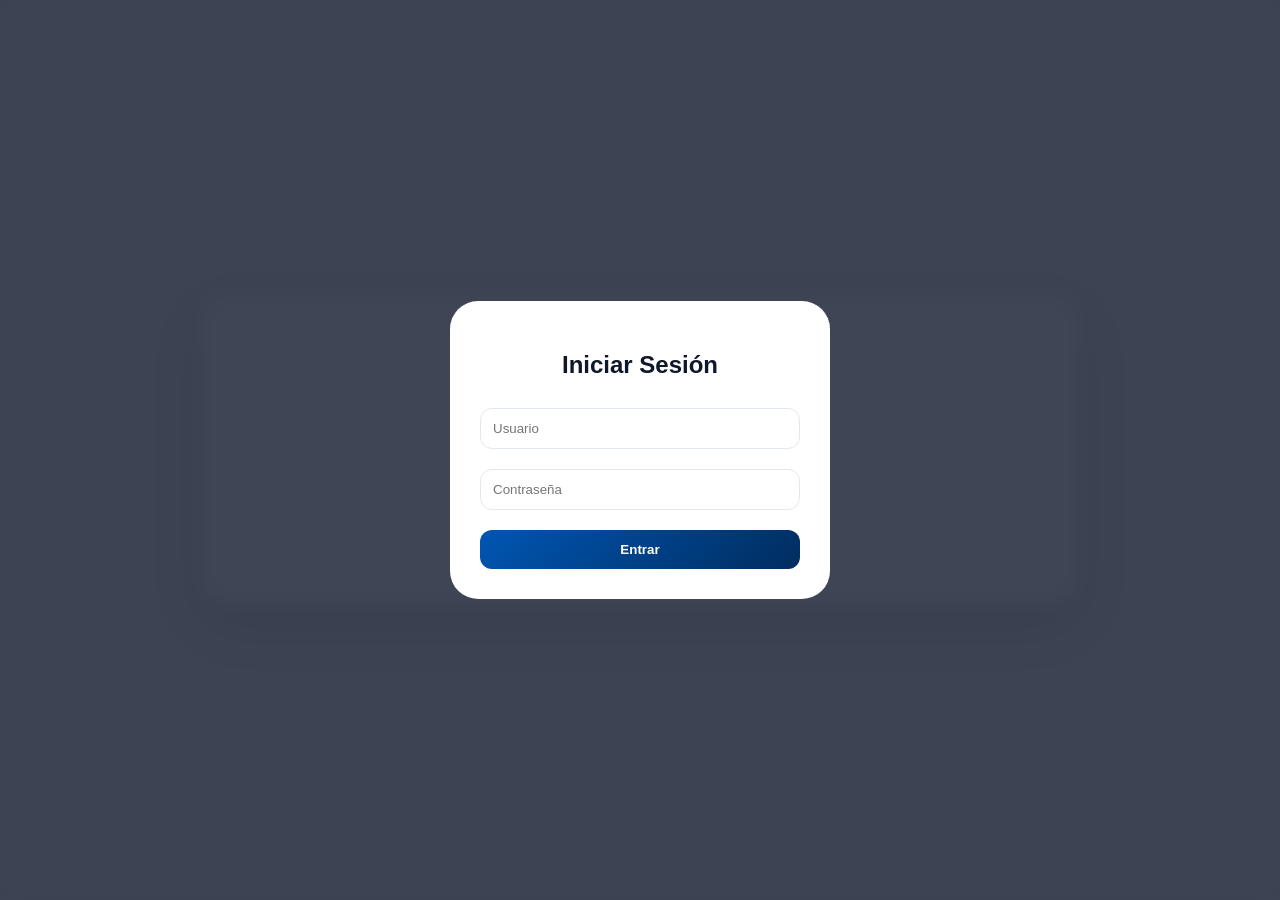
==== index.html @ 355faa09 "aa" ====
<!DOCTYPE html>
<html lang="es">
<head>
    <meta charset="UTF-8">
    <meta name="viewport" content="width=device-width, initial-scale=1.0">
    <title>Inicio | TECNO TOOL</title>
    <link rel="icon" type="image/png" href="TECNO-TOOL-icon.png">
    <style>
        :root {
            --tecno-blue: #0056b3;
            --tecno-gradient: linear-gradient(135deg, #0056b3 0%, #002d5f 100%);
            --tecno-dark: #0f172a;
            --bg-body: #edf2f7;
            --white: #ffffff;
            --transition: all 0.3s cubic-bezier(0.4, 0, 0.2, 1);
        }

        body {
            margin: 0; padding: 0;
            font-family: 'Inter', sans-serif;
            background: var(--bg-body);
            display: flex; justify-content: center; align-items: center;
            min-height: 100vh; color: var(--tecno-dark);
            overflow-x: hidden;
        }

        /* --- Badge de Usuario (Esquina Superior Derecha) --- */
        .user-badge {
            position: fixed; top: 20px; right: 20px;
            background: var(--white);
            padding: 10px 20px; border-radius: 50px;
            box-shadow: 0 4px 15px rgba(0,0,0,0.1);
            display: none; /* Oculto hasta que inicie sesión */
            align-items: center; gap: 10px;
            cursor: pointer; z-index: 1000;
            border: 1px solid #e2e8f0;
            transition: var(--transition);
        }
        .user-badge:hover { transform: scale(1.05); }
        .dev-tag {
            background: #ef4444; color: white;
            font-size: 10px; padding: 2px 8px;
            border-radius: 10px; font-weight: bold;
        }

        /* --- Contenedor Principal --- */
        .main-card {
            width: 90%; max-width: 800px;
            background: rgba(255, 255, 255, 0.8);
            backdrop-filter: blur(12px);
            border-radius: 32px; padding: 40px;
            box-shadow: 0 20px 50px rgba(0,0,0,0.1);
            text-align: center;
        }

        .logo-container {
            width: 100px; height: 100px; margin: 0 auto 15px;
            background: var(--white); border-radius: 20px;
            display: flex; align-items: center; justify-content: center;
            box-shadow: 0 10px 20px rgba(0,0,0,0.05);
        }
        .logo-img { width: 70px; height: auto; }

        h1 { 
            font-size: 28px; font-weight: 800; margin-bottom: 35px;
            background: var(--tecno-gradient);
            -webkit-background-clip: text; -webkit-text-fill-color: transparent;
        }

        /* --- Grid de Botones --- */
        .menu-grid {
            display: grid; gap: 20px;
            grid-template-columns: repeat(2, 1fr);
        }
        @media (min-width: 768px) { .menu-grid { grid-template-columns: repeat(3, 1fr); } }

        .btn-nav {
            background: var(--white); border: 1px solid #e2e8f0;
            border-radius: 24px; padding: 20px;
            text-decoration: none; color: var(--tecno-dark);
            display: flex; flex-direction: column; align-items: center;
            transition: var(--transition); font-weight: 600;
        }
        .btn-nav:hover {
            transform: translateY(-5px); border-color: var(--tecno-blue);
            box-shadow: 0 10px 20px rgba(0, 86, 179, 0.1);
        }
        .btn-nav img { width: 40px; height: 40px; margin-bottom: 12px; }
        .btn-nav i { font-size: 35px; margin-bottom: 12px; font-style: normal; }

        .accent { border: 1px solid var(--tecno-blue); background: #f0f7ff; }
        .on-work { border: 2px dashed #cbd5e1; color: #94a3b8; cursor: default; }

        /* --- Modales (CORREGIDO: Ocultos por defecto) --- */
        .modal-overlay {
            position: fixed; top: 0; left: 0; width: 100%; height: 100%;
            background: rgba(15, 23, 42, 0.8); backdrop-filter: blur(8px);
            display: none; /* <--- IMPORTANTE */
            justify-content: center; align-items: center; z-index: 9999;
        }
        .modal-content {
            background: var(--white); padding: 30px; border-radius: 28px;
            width: 320px; text-align: center;
        }

        input {
            width: 100%; padding: 12px; margin: 10px 0;
            border-radius: 12px; border: 1px solid #e2e8f0;
            box-sizing: border-box;
        }
        .btn-primary {
            width: 100%; padding: 12px; background: var(--tecno-gradient);
            color: white; border: none; border-radius: 12px;
            font-weight: bold; cursor: pointer; margin-top: 10px;
        }

        footer { margin-top: 30px; font-size: 12px; color: #94a3b8; }
    </style>
</head>
<body>

    <div id="userBadge" class="user-badge" onclick="document.getElementById('userMenuModal').style.display='flex'">
        <span id="userNameDisplay">Usuario</span>
        <span id="userDevTag" class="dev-tag">DEV</span>
    </div>

    <div id="loginModal" class="modal-overlay" style="display: flex;">
        <div class="modal-content">
            <h2>Iniciar Sesión</h2>
            <input type="text" id="userIn" placeholder="Usuario">
            <input type="password" id="passIn" placeholder="Contraseña">
            <button class="btn-primary" onclick="login()">Entrar</button>
        </div>
    </div>

    <div id="userMenuModal" class="modal-overlay">
        <div class="modal-content">
            <h2>Mi Cuenta</h2>
            <button class="btn-primary" onclick="abrirCambioClave()" style="background: var(--tecno-blue);">Cambiar Contraseña</button>
            <button class="btn-primary" onclick="cerrarSesion()" style="background: #ef4444;">Cerrar Sesión</button>
            <button class="btn-primary" onclick="document.getElementById('userMenuModal').style.display='none'" style="background: #cbd5e1; color: black;">Volver</button>
        </div>
    </div>

    <div id="changePassModal" class="modal-overlay">
        <div class="modal-content">
            <h2>Nueva Contraseña</h2>
            <input type="password" id="currentPass" placeholder="Contraseña Actual">
            <input type="password" id="newPass" placeholder="Nueva Contraseña">
            <button class="btn-primary" onclick="cambiarPassword()">Guardar Cambios</button>
            <button class="btn-primary" onclick="document.getElementById('changePassModal').style.display='none'" style="background: #cbd5e1; color: black;">Cancelar</button>
        </div>
    </div>

    <div id="createUserModal" class="modal-overlay">
        <div class="modal-content">
            <h2>Registrar Usuario</h2>
            <input type="text" id="newUsername" placeholder="Nombre">
            <input type="text" id="newPassword" placeholder="Clave Temporal">
            <input type="text" id="newState" placeholder="Estado (Lara, etc.)">
            <label style="font-size: 12px;"><input type="checkbox" id="isAdminCheckbox"> Es Administrador</label>
            <button class="btn-primary" onclick="crearUsuario()">Crear</button>
            <button class="btn-primary" onclick="document.getElementById('createUserModal').style.display='none'" style="background: #cbd5e1; color: black;">Cerrar</button>
        </div>
    </div>

    <div class="main-card">
        <div class="logo-container"><img src="TECNO-TOOL-icon.png" class="logo-img"></div>
        <h1>TECNO Tool</h1>
        <div class="menu-grid" id="gridContainer"></div>
        <footer>TECNO Mobile Venezuela &copy; | GuilleDev 2026</footer>
    </div>

    <script>
        const API_URL = 'https://GuillermoDev.pythonanywhere.com';
        
        const configBotones = [
            { nombre: "Reporte entrada",            link: "reporte-entrada.html",               icono: "entrada.png",   emoji: "📍" },
            { nombre: "Reporte salida",             link: "reporte.html",                       icono: "reporte.png",   emoji: "📝" },
            { nombre: "Registro de equipos",        link: "equiposDisponibles.html",            icono: "phone.png",     emoji: "📱" },
            { nombre: "Gestion de material POP",    link: "gestionPOP.html",                    icono: "box.png",       emoji: "🎁" },
            { nombre: "Gestion de binance ID",      link: "generadorDeListado-binance.html",    icono: "binance.png",   emoji: "🔶" },
        ];

        async function verificarSesion() {
            try {
                const resp = await fetch(`${API_URL}/check_auth`, {credentials: 'include'});
                const data = await resp.json();
                if(data.authenticated) {
                    mostrarInterfaz(data.user, data.role);
                }
            } catch(e) { console.log("No hay sesión activa"); }
        }

        function mostrarInterfaz(username, role) {
            document.getElementById('loginModal').style.display = 'none';
            document.getElementById('userBadge').style.display = 'flex';
            document.getElementById('userNameDisplay').innerText = username;
            document.getElementById('userDevTag').style.display = (role === 'dev') ? 'block' : 'none';
            
            localStorage.setItem('tecno_current_user', username);
            cargarMenu(role);
        }

        function cargarMenu(role) {
            const container = document.getElementById('gridContainer');
            container.innerHTML = "";

            configBotones.forEach(btn => {
                const item = document.createElement('a');
                item.href = btn.link;
                item.className = 'btn-nav';
                item.innerHTML = `<img src="${btn.icono}" onerror="this.style.display='none'; this.nextElementSibling.style.display='block'"><i style="display:none">${btn.emoji}</i><span>${btn.nombre}</span>`;
                container.appendChild(item);
            });

            if(role === 'dev') {
                const devBtn = document.createElement('div');
                devBtn.className = 'btn-nav accent';
                devBtn.style.cursor = 'pointer';
                devBtn.innerHTML = `<i>⚙️</i><span>Crear Usuario TecnoToolSystem</span>`;
                devBtn.onclick = () => document.getElementById('createUserModal').style.display = 'flex';
                container.appendChild(devBtn);
            }

            const work = document.createElement('div');
            work.className = 'btn-nav on-work';
            work.innerHTML = `<i>🛠️</i><span>On work...</span>`;
            container.appendChild(work);
        }

        async function login() {
            const u = document.getElementById('userIn').value;
            const p = document.getElementById('passIn').value;
            const resp = await fetch(`${API_URL}/login`, {
                method: 'POST',
                headers: { 'Content-Type': 'application/json' },
                body: JSON.stringify({username: u, password: p}),
                credentials: 'include'
            });
            const data = await resp.json();
            if(data.success) { mostrarInterfaz(u, data.role); }
            else { alert(data.message); }
        }

        async function cerrarSesion() {
            await fetch(`${API_URL}/logout`, {method: 'POST', credentials: 'include'});
            localStorage.clear();
            location.reload();
        }

        function abrirCambioClave() {
            document.getElementById('userMenuModal').style.display = 'none';
            document.getElementById('changePassModal').style.display = 'flex';
        }

        async function cambiarPassword() {
            const cp = document.getElementById('currentPass').value;
            const np = document.getElementById('newPass').value;
            const resp = await fetch(`${API_URL}/change_password`, {
                method: 'POST',
                headers: {'Content-Type': 'application/json'},
                body: JSON.stringify({current_password: cp, new_password: np}),
                credentials: 'include'
            });
            const data = await resp.json();
            alert(data.message);
            if(data.success) document.getElementById('changePassModal').style.display = 'none';
        }

        async function crearUsuario() {
            const u = document.getElementById('newUsername').value;
            const p = document.getElementById('newPassword').value;
            const e = document.getElementById('newState').value;
            const a = document.getElementById('isAdminCheckbox').checked;
            const resp = await fetch(`${API_URL}/register`, {
                method: 'POST',
                headers: {'Content-Type': 'application/json'},
                body: JSON.stringify({username: u, password: p, estado: e, is_admin: a}),
                credentials: 'include'
            });
            const data = await resp.json();
            alert(data.message);
            if(data.success) document.getElementById('createUserModal').style.display = 'none';
        }

        window.onload = verificarSesion;
    </script>
</body>
</html>
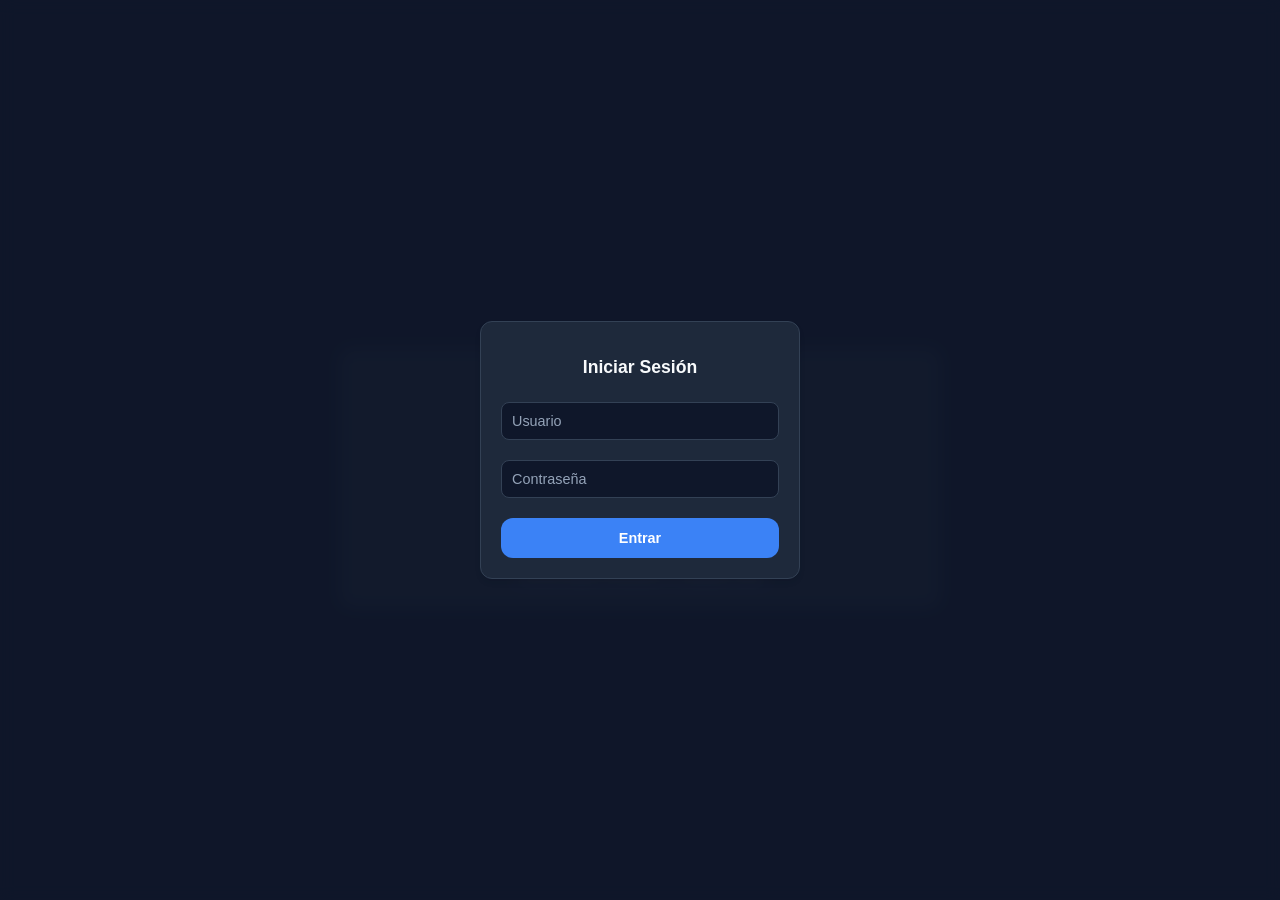
==== commit fd399cd8: "Apply the report.html dark style to all pages and fix HTML injection and script risks (6afddd0f945bc" ====
--- a/index.html
+++ b/index.html
@@ -91,11 +91,11 @@
         .accent { border: 1px solid var(--tecno-blue); background: #f0f7ff; }
         .on-work { border: 2px dashed #cbd5e1; color: #94a3b8; cursor: default; }
 
-        /* --- Modales (CORREGIDO: Ocultos por defecto) --- */
+        /* --- Modales --- */
         .modal-overlay {
             position: fixed; top: 0; left: 0; width: 100%; height: 100%;
             background: rgba(15, 23, 42, 0.8); backdrop-filter: blur(8px);
-            display: none; /* <--- IMPORTANTE */
+            display: none; 
             justify-content: center; align-items: center; z-index: 9999;
         }
         .modal-content {
@@ -103,10 +103,12 @@
             width: 320px; text-align: center;
         }
 
-        input {
+        /* Se agregó 'select' a los estilos para que la lista desplegable coincida con los inputs */
+        input, select {
             width: 100%; padding: 12px; margin: 10px 0;
             border-radius: 12px; border: 1px solid #e2e8f0;
             box-sizing: border-box;
+            font-family: inherit;
         }
         .btn-primary {
             width: 100%; padding: 12px; background: var(--tecno-gradient);
@@ -116,14 +118,17 @@
 
         footer { margin-top: 30px; font-size: 12px; color: #94a3b8; }
     </style>
+    <link rel="stylesheet" href="site.css">
+    <script src="site.js"></script>
 </head>
-<body>
+<body class="page-home">
 
     <div id="userBadge" class="user-badge" onclick="document.getElementById('userMenuModal').style.display='flex'">
         <span id="userNameDisplay">Usuario</span>
         <span id="userDevTag" class="dev-tag">DEV</span>
     </div>
 
+    <!-- Modal de Login -->
     <div id="loginModal" class="modal-overlay" style="display: flex;">
         <div class="modal-content">
             <h2>Iniciar Sesión</h2>
@@ -138,7 +143,7 @@
             <h2>Mi Cuenta</h2>
             <button class="btn-primary" onclick="abrirCambioClave()" style="background: var(--tecno-blue);">Cambiar Contraseña</button>
             <button class="btn-primary" onclick="cerrarSesion()" style="background: #ef4444;">Cerrar Sesión</button>
-            <button class="btn-primary" onclick="document.getElementById('userMenuModal').style.display='none'" style="background: #cbd5e1; color: black;">Volver</button>
+            <button class="btn-primary" onclick="document.getElementById('userMenuModal').style.display='none'" style="background: var(--surface-light); color: var(--text);">Volver</button>
         </div>
     </div>
 
@@ -148,19 +153,28 @@
             <input type="password" id="currentPass" placeholder="Contraseña Actual">
             <input type="password" id="newPass" placeholder="Nueva Contraseña">
             <button class="btn-primary" onclick="cambiarPassword()">Guardar Cambios</button>
-            <button class="btn-primary" onclick="document.getElementById('changePassModal').style.display='none'" style="background: #cbd5e1; color: black;">Cancelar</button>
+            <button class="btn-primary" onclick="document.getElementById('changePassModal').style.display='none'" style="background: var(--surface-light); color: var(--text);">Cancelar</button>
         </div>
     </div>
 
+    <!-- Modal para Crear Usuario (Actualizado con Select) -->
     <div id="createUserModal" class="modal-overlay">
         <div class="modal-content">
             <h2>Registrar Usuario</h2>
             <input type="text" id="newUsername" placeholder="Nombre">
             <input type="text" id="newPassword" placeholder="Clave Temporal">
             <input type="text" id="newState" placeholder="Estado (Lara, etc.)">
-            <label style="font-size: 12px;"><input type="checkbox" id="isAdminCheckbox"> Es Administrador</label>
+            
+            <select id="newUserRole">
+                <option value="promotor">Promotor</option>
+                <option value="retailer">Retailer</option>
+                <option value="supervisor">Supervisor</option>
+                <option value="admin">Admin</option>
+                <option value="dev">Dev</option>
+            </select>
+
             <button class="btn-primary" onclick="crearUsuario()">Crear</button>
-            <button class="btn-primary" onclick="document.getElementById('createUserModal').style.display='none'" style="background: #cbd5e1; color: black;">Cerrar</button>
+            <button class="btn-primary" onclick="document.getElementById('createUserModal').style.display='none'" style="background: var(--surface-light); color: var(--text);">Cerrar</button>
         </div>
     </div>
 
@@ -174,24 +188,44 @@
     <script>
         const API_URL = 'https://GuillermoDev.pythonanywhere.com';
         
+        // --- ARREGLO ADAPTATIVO POR ROLES ---
         const configBotones = [
-            { nombre: "Reporte entrada",            link: "reporte-entrada.html",               icono: "entrada.png",   emoji: "📍" },
-            { nombre: "Reporte salida",             link: "reporte.html",                       icono: "reporte.png",   emoji: "📝" },
-            { nombre: "Registro de equipos",        link: "equiposDisponibles.html",            icono: "phone.png",     emoji: "📱" },
-            { nombre: "Gestion de material POP",    link: "gestionPOP.html",                    icono: "box.png",       emoji: "🎁" },
-            { nombre: "Gestion de binance ID",      link: "generadorDeListado-binance.html",    icono: "binance.png",   emoji: "🔶" },
+            { nombre: "Reporte entrada",            link: "reporte-entrada.html",             icono: "entrada.png",   emoji: "📍", visibleToRol: ["retailer", "admin", "dev"] },
+            { nombre: "Reporte salida",             link: "reporte.html",                     icono: "reporte.png",   emoji: "📝", visibleToRol: ["retailer", "admin", "dev"] },
+            { nombre: "Registro de equipos",        link: "equiposDisponibles.html",          icono: "phone.png",     emoji: "📱", visibleToRol: ["promotor", "retailer", "supervisor", "admin", "dev"] },
+            { nombre: "Gestion de material POP",    link: "gestionPOP.html",                  icono: "box.png",       emoji: "🎁", visibleToRol: ["promotor", "retailer", "supervisor", "admin", "dev"] },
+            { nombre: "Gestion de binance ID",      link: "generadorDeListado-binance.html",  icono: "binance.png",   emoji: "🔶", visibleToRol: ["retailer", "supervisor", "admin", "dev"] },
+            { nombre: "IMEI QR GENERATOR",          link: "https://docs.google.com/spreadsheets/d/1rWnxzCo7ttoErCXVy1yk6HIyHTtlDMWFr25gm71aqa0/edit?gid=646746000#gid=646746000", icono: "place.png", emoji: "📱", visibleToRol: ["retailer", "supervisor", "admin", "dev"] },
+            { nombre: "IMEI Tools",                 link: "herramientas.html",                icono: "place.png",     emoji: "📱🔶", visibleToRol: ["promotor", "retailer", "supervisor", "admin", "dev"] },
+            // Ejemplo: Este botón solo lo verán estos tres roles:
+            { nombre: "Reporte salida SUPERVISOR",  link: "reporte-SUPERVISOR.html",          icono: "place.png",     emoji: "📱📝", visibleToRol: ["supervisor", "admin", "dev"] }
         ];
 
         async function verificarSesion() {
+            // 1. CARGA INMEDIATA (Optimización de velocidad)
+            const cachedUser = localStorage.getItem('tecno_current_user');
+            const cachedRole = localStorage.getItem('tecno_current_role');
+            
+            if(cachedUser && cachedRole) {
+                mostrarInterfaz(cachedUser, cachedRole);
+            }
+
+            // 2. VERIFICACIÓN SILENCIOSA CON EL SERVIDOR
             try {
                 const resp = await fetch(`${API_URL}/check_auth`, {credentials: 'include'});
                 const data = await resp.json();
+                
                 if(data.authenticated) {
-                    mostrarInterfaz(data.user, data.role);
+                    mostrarInterfaz(data.user, data.role); // Actualiza si hubo algún cambio
+                } else {
+                    mostrarLogin(); // Si expiró la sesión, lo manda al login
                 }
-            } catch(e) { console.log("No hay sesión activa"); }
-        }
-
+            } catch(e) { 
+                console.log("Error de conexión, manteniendo caché si existe.");
+                if(!cachedUser) mostrarLogin();
+            }
+        }
+        
         function mostrarInterfaz(username, role) {
             document.getElementById('loginModal').style.display = 'none';
             document.getElementById('userBadge').style.display = 'flex';
@@ -199,7 +233,17 @@
             document.getElementById('userDevTag').style.display = (role === 'dev') ? 'block' : 'none';
             
             localStorage.setItem('tecno_current_user', username);
+            localStorage.setItem('tecno_current_role', role); // Se guarda el rol para la carga rápida
+            
             cargarMenu(role);
+        }
+
+        function mostrarLogin() {
+            document.getElementById('loginModal').style.display = 'flex';
+            document.getElementById('userBadge').style.display = 'none';
+            document.getElementById('gridContainer').innerHTML = '';
+            localStorage.removeItem('tecno_current_user');
+            localStorage.removeItem('tecno_current_role');
         }
 
         function cargarMenu(role) {
@@ -207,6 +251,9 @@
             container.innerHTML = "";
 
             configBotones.forEach(btn => {
+                // LÓGICA ADAPTATIVA: Si el rol del usuario no está en el array, no dibuja el botón
+                if (btn.visibleToRol && !btn.visibleToRol.includes(role)) return;
+
                 const item = document.createElement('a');
                 item.href = btn.link;
                 item.className = 'btn-nav';
@@ -214,6 +261,7 @@
                 container.appendChild(item);
             });
 
+            // Lógica Exclusiva para el DEV
             if(role === 'dev') {
                 const devBtn = document.createElement('div');
                 devBtn.className = 'btn-nav accent';
@@ -239,8 +287,11 @@
                 credentials: 'include'
             });
             const data = await resp.json();
-            if(data.success) { mostrarInterfaz(u, data.role); }
-            else { alert(data.message); }
+            if(data.success) { 
+                mostrarInterfaz(u, data.role); 
+            } else { 
+                alert(data.message); 
+            }
         }
 
         async function cerrarSesion() {
@@ -272,11 +323,13 @@
             const u = document.getElementById('newUsername').value;
             const p = document.getElementById('newPassword').value;
             const e = document.getElementById('newState').value;
-            const a = document.getElementById('isAdminCheckbox').checked;
+            const r = document.getElementById('newUserRole').value; // Ahora tomamos el valor del Select
+            
             const resp = await fetch(`${API_URL}/register`, {
                 method: 'POST',
                 headers: {'Content-Type': 'application/json'},
-                body: JSON.stringify({username: u, password: p, estado: e, is_admin: a}),
+                // Ahora se envía el atributo "role" en lugar de "is_admin"
+                body: JSON.stringify({username: u, password: p, estado: e, role: r}), 
                 credentials: 'include'
             });
             const data = await resp.json();
--- a/site.css
+++ b/site.css
@@ -0,0 +1,180 @@
+/* Shared theme from reporte.html. Page styles only handle their own layouts. */
+:root {
+  color-scheme: dark;
+  --bg: #0f172a;
+  --surface: #1e293b;
+  --surface-light: #334155;
+  --text: #f8fafc;
+  --text-muted: #94a3b8;
+  --primary: #3b82f6;
+  --primary-active: #2563eb;
+  --success: #10b981;
+  --success-active: #059669;
+  --danger: #ef4444;
+  --accent: #475569;
+  --warning: #f59e0b;
+  --radius: 12px;
+  /* Keep the older pages on the same palette. */
+  --tecno-blue: var(--primary);
+  --primary-blue: var(--primary);
+  --tecno-green: var(--success);
+  --wsp-green: var(--success);
+  --whatsapp-green: var(--success);
+  --whatsapp-hover: var(--success-active);
+  --tecno-orange: var(--warning);
+  --danger-red: var(--danger);
+  --danger-hover: #dc2626;
+  --bg-body: var(--bg);
+  --bg-card: var(--surface);
+  --card-bg: var(--surface);
+  --white: var(--surface);
+  --tecno-dark: var(--text);
+  --dark: var(--text);
+  --text-main: var(--text);
+  --text-label: var(--text-muted);
+  --border: var(--surface-light);
+  --border-input: var(--surface-light);
+  --tecno-gradient: var(--primary);
+}
+
+* { box-sizing: border-box; }
+body {
+  margin: 0;
+  background: var(--bg);
+  color: var(--text);
+  font-family: -apple-system, BlinkMacSystemFont, "Segoe UI", Roboto, sans-serif;
+  -webkit-font-smoothing: antialiased;
+}
+button, input, select, textarea { font-family: inherit; }
+a { color: var(--primary); }
+h1, h2 { color: var(--text); }
+h1 { -webkit-text-fill-color: currentColor; background: none; }
+h2 { font-size: 1.1rem; font-weight: 600; }
+label, .form-label { color: var(--text-muted); }
+.container { width: 100%; max-width: 600px; margin: auto; padding: 12px; }
+:is(.sale-card, .store-card, .section-panel, .main-card, .modal-content, .issue-block, .store-block, .data-row) {
+  background: var(--surface);
+  border: 1px solid var(--surface-light);
+  border-radius: var(--radius);
+  box-shadow: 0 4px 6px -1px rgb(0 0 0 / 10%);
+}
+:is(.sale-card, .store-card, .section-panel) { padding: 14px; margin-bottom: 10px; }
+.section-title {
+  color: var(--primary);
+  background: transparent;
+  border-left: 0;
+  padding: 0;
+  font-size: 0.9rem;
+  font-weight: 600;
+  gap: 8px;
+}
+.section-header, .model-header { color: var(--primary); }
+.model-header, .header, .store-header { border-color: var(--surface-light); }
+header {
+  background: rgb(15 23 42 / 85%);
+  backdrop-filter: blur(10px);
+  border-bottom: 1px solid var(--surface-light);
+  border-radius: 0;
+  padding: 12px;
+  box-shadow: none;
+  gap: 10px;
+}
+header :is(h1, h2) { margin: 0; font-size: 1.1rem; }
+:is(input:not([type="checkbox"]):not([type="radio"]), select, textarea, .form-control) {
+  background: var(--bg);
+  color: var(--text);
+  border: 1px solid var(--surface-light);
+  border-radius: 8px;
+  padding: 10px;
+  font-size: 0.9rem;
+  min-width: 0;
+}
+:is(input:not([type="checkbox"]):not([type="radio"]), select, textarea, .form-control):focus {
+  background: var(--bg);
+  color: var(--text);
+  border-color: var(--primary);
+}
+input::placeholder, textarea::placeholder { color: var(--text-muted); opacity: 1; }
+:is(.page-binance, .page-entry) input:disabled, input[readonly] { background: var(--surface-light); color: var(--text-muted); border-color: var(--surface-light); }
+:is(button, a, input, select, textarea):focus-visible { outline: 2px solid var(--primary); outline-offset: 3px; }
+textarea { resize: vertical; }
+button, .btn, .btn-final, .btn-copiar, .btn-back, .btn-back-menu, .btn-volver, .btn-nube {
+  border-radius: 8px;
+  font-size: 0.9rem;
+  font-weight: 600;
+}
+button { cursor: pointer; }
+button:disabled { cursor: not-allowed; opacity: 0.6; }
+.btn-submit:disabled, .btn-nube-subir:disabled { background: var(--accent); }
+.btn, .btn-final { padding: 10px; }
+:is(.btn-primary, .btn-submit, .btn-nube-subir, .btn-icon, .btn-add, .btn-final) { background: var(--primary); color: white; }
+:is(.btn-primary, .btn-submit, .btn-nube-subir, .btn-icon, .btn-final):hover { background: var(--primary-active); }
+:is(.btn-success, .btn-action, .btn-copiar) { background: var(--success); color: white; box-shadow: none; }
+:is(.btn-success, .btn-action, .btn-copiar):hover { background: var(--success-active); }
+:is(.btn-outline, .btn-toggle-paste, .btn-back, .btn-back-menu, .btn-volver, .btn-nube, .btn-nube-ir) {
+  background: transparent;
+  color: var(--text);
+  border: 1px solid var(--surface-light);
+}
+:is(.btn-outline, .btn-toggle-paste, .btn-back, .btn-back-menu, .btn-volver, .btn-nube, .btn-nube-ir):hover { background: var(--surface-light); }
+.btn-add-store { background: transparent; color: var(--primary); }
+.btn-add:hover, .btn-add-store:hover { background: var(--primary-active); color: white; }
+.btn-del { background: rgb(239 68 68 / 10%); color: var(--danger); }
+.btn-del:hover { background: var(--danger); color: white; }
+.btn-sm { padding: 6px 8px; font-size: 0.75rem; }
+.bottom-action-bar { background: rgb(30 41 59 / 90%); border-color: var(--surface-light); }
+.paste-section, .device-item, .id-container, .image-item, .visited-item { background: var(--bg); border-color: var(--surface-light); }
+.device-item label, .row-header, .chk-wrapper span { color: var(--text-muted); }
+.data-row:hover { background: var(--surface); }
+.hidden { display: none !important; }
+
+/* Compact forms keep the report's width; tables get room on larger screens. */
+body:is(.page-entry, .page-supervisor, .page-backup, .page-inventory, .page-binance) { display: block; padding: 0; }
+.page-entry > .container { margin: 12px auto; padding: 14px; }
+.page-entry h2 { text-align: left; }
+.page-entry .header { border-bottom-width: 1px; }
+:is(.page-supervisor, .page-backup) > .container { background: transparent; box-shadow: none; }
+:is(.page-supervisor, .page-backup) .section-title { margin-top: 24px; margin-bottom: 12px; }
+.page-inventory > .container, .page-binance > .container { max-width: 900px; }
+.page-binance > .container { background: transparent; box-shadow: none; }
+:is(.page-inventory, .page-binance) header { flex-wrap: wrap; }
+.page-inventory header > div { display: flex; align-items: center; flex-wrap: wrap; gap: 8px; }
+:is(.page-inventory, .page-binance) #counter { color: var(--text-muted); }
+.page-backup > .container { padding-top: 65px; }
+.page-backup .btn-back-menu { position: absolute; z-index: 1; }
+.page-backup #pasteModal > div { background: var(--surface); border: 1px solid var(--surface-light); }
+.page-backup #pasteModal p { color: var(--text-muted); }
+.page-backup #visitedStoresList input { color: var(--text); }
+.page-home { padding: 80px 12px 24px; }
+.page-home .main-card { width: 100%; max-width: 600px; padding: 24px 16px; }
+.page-home h1 { font-size: 1.4rem; margin-bottom: 24px; }
+.page-home .menu-grid { grid-template-columns: repeat(2, minmax(0, 1fr)); gap: 10px; }
+.page-home .btn-nav { background: var(--bg); color: var(--text); border-color: var(--surface-light); border-radius: 8px; padding: 16px 10px; font-size: 0.9rem; }
+.page-home .btn-nav:hover { border-color: var(--primary); transform: translateY(-2px); }
+.page-home .btn-nav span { max-width: 100%; overflow-wrap: anywhere; }
+.page-home .accent { border-color: var(--primary); }
+.page-home .user-badge { border-color: var(--surface-light); border-radius: var(--radius); }
+.modal-content { max-width: calc(100% - 24px); max-height: calc(100dvh - 24px); overflow-y: auto; padding: 20px; }
+.page-tools .main-card { border-radius: var(--radius); }
+.page-tools .container { max-width: 600px; }
+.page-tools .form-control { font-family: inherit; }
+.page-tools .main-menu-wrapper { padding: 12px; }
+.page-tools header { margin: -12px -12px 20px; justify-content: space-between; }
+.page-tools header .btn-back, .page-pop .btn-back { position: static; flex-shrink: 0; }
+.page-tools .qr-canvas { color-scheme: light; }
+.site-home-link { display: inline-flex; padding: 6px 8px; border: 1px solid var(--surface-light); border-radius: 8px; color: var(--text); text-decoration: none; font-size: 0.75rem; white-space: nowrap; }
+.site-home-link:hover { background: var(--surface-light); }
+.page-not-found { padding: 48px 12px; }
+@media (max-width: 480px) {
+  .grid-2, .grid-3 { gap: 8px; }
+  .bottom-action-bar { padding: 10px 8px max(10px, env(safe-area-inset-bottom)); gap: 6px; }
+  .bottom-action-bar .btn { font-size: 0.75rem; padding: 10px 4px; }
+  .section-title { flex-wrap: wrap; }
+  .page-home .user-badge { top: 12px; right: 12px; padding: 10px 14px; }
+  .page-inventory header .btn { margin-left: 0; }
+  .page-pop .filter-box { flex-direction: column; }
+  .page-pop .filter-box > * { width: 100%; }
+}
+@media (prefers-reduced-motion: reduce) {
+  *, *::before, *::after { scroll-behavior: auto !important; transition: none !important; animation: none !important; }
+}
